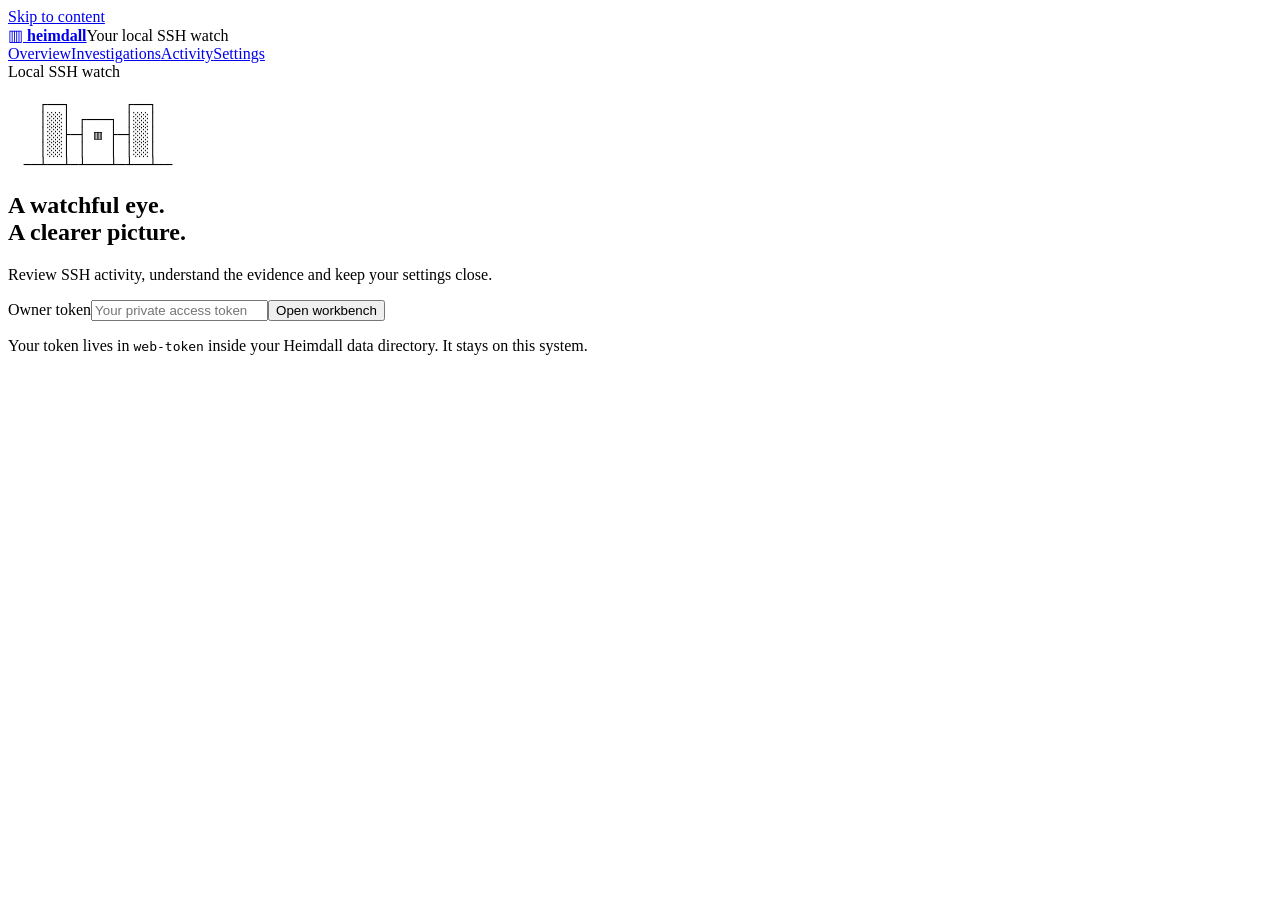
==== web/static/index.html @ a64d19e7 "Implement shell SSH monitor and authenticated dashboard" ====
<!doctype html>
<html lang="en"><head><meta charset="utf-8"><meta name="viewport" content="width=device-width,initial-scale=1"><title>Heimdall · SSH security</title><link rel="stylesheet" href="/style.css"><script src="/app.js" defer></script></head><body>
<a class="skip-link" href="#main">Skip to content</a><header><a class="brand" href="/overview">▥ <strong>heimdall</strong></a><span>Your local SSH watch</span><nav aria-label="Workbench"><a href="/overview">Overview</a><a href="/investigations">Investigations</a><a href="/activity">Activity</a><a href="/settings">Settings</a></nav><div class="rail-foot">Local SSH watch<br><button id="logout" hidden>Sign out</button></div></header>
<main id="main" tabindex="-1"><p id="message" role="status" aria-live="polite"></p>
<section id="login"><pre class="gate" aria-label="Heimdall gate illustration">    ┌──┐       ┌──┐
    │░░│ ┌───┐ │░░│
    │░░├─┤ ▥ ├─┤░░│
    │░░│ │   │ │░░│
  ──┴──┴─┴───┴─┴──┴──</pre><h1>A watchful eye.<br>A clearer picture.</h1><p>Review SSH activity, understand the evidence and keep your settings close.</p><form id="login-form"><label for="token">Owner token</label><input id="token" type="password" required autocomplete="off" placeholder="Your private access token"><button class="primary">Open workbench</button></form><p class="hint">Your token lives in <code>web-token</code> inside your Heimdall data directory. It stays on this system.</p></section>
<div id="app" hidden>
<div id="overview" class="page" hidden><div class="page-heading"><div><h1>Security overview</h1><p>Understand what happened. Decide what comes next.</p></div><span id="freshness">Waiting for status</span></div>
<section class="monitor-panel"><div class="section-heading"><h2>SSH monitor <span id="monitor-badge" class="badge">Unknown</span></h2><div><button id="start">Start monitor</button> <button id="stop">Stop</button></div></div><p id="status"></p><div id="metrics" class="metrics"></div><div class="panel-foot"><span id="mode-label">Checking source</span><span>Discord / VirusTotal — Planned</span></div></section>
<p class="overview-link"><a href="/investigations">Explore investigations →</a></p></div><section id="investigations" class="page" hidden><div class="section-heading"><div><h1>Investigations</h1><p>Rule matches with the facts behind them.</p></div><label class="filter-label">Show<select id="filter"><option value="all">All alerts</option><option value="needs_review">Needs review</option><option value="reviewed">Reviewed</option></select></label></div><div class="split"><div id="alerts" aria-label="Alerts"></div><article id="detail"><div class="empty"><span>┌─ ▥ ─┐</span><h3>Follow the evidence</h3><p>Choose an alert to inspect its timeline and review history.</p></div></article></div></section>
<section id="activity" class="page" hidden><div class="section-heading"><div><h1>Activity</h1><p>The latest observations, including unavailable information.</p></div></div><div id="events" class="activity-list"></div></section>
<section id="settings" class="settings page" hidden><div class="section-heading"><div><h1>Settings</h1><p>Changes apply to new events. Existing evidence is preserved.</p></div></div><form id="config"><div class="settings-fields"><label>Failure threshold<input name="threshold" type="number" min="2" max="100" required><span>Failures from one IP across usernames.</span></label><label>Window in seconds<input name="window_seconds" type="number" min="30" max="3600" required><span>How far back the rule counts failures.</span></label><label>Retention in days<input name="retention_days" type="number" min="1" max="365" required><span>Used when local history cleanup runs.</span></label></div><button class="primary">Save settings</button><span id="config-state" class="hint"></span></form></section>
<footer>heimdall <span>Local evidence. Explainable rules. Owner control.</span></footer></div></main></body></html>
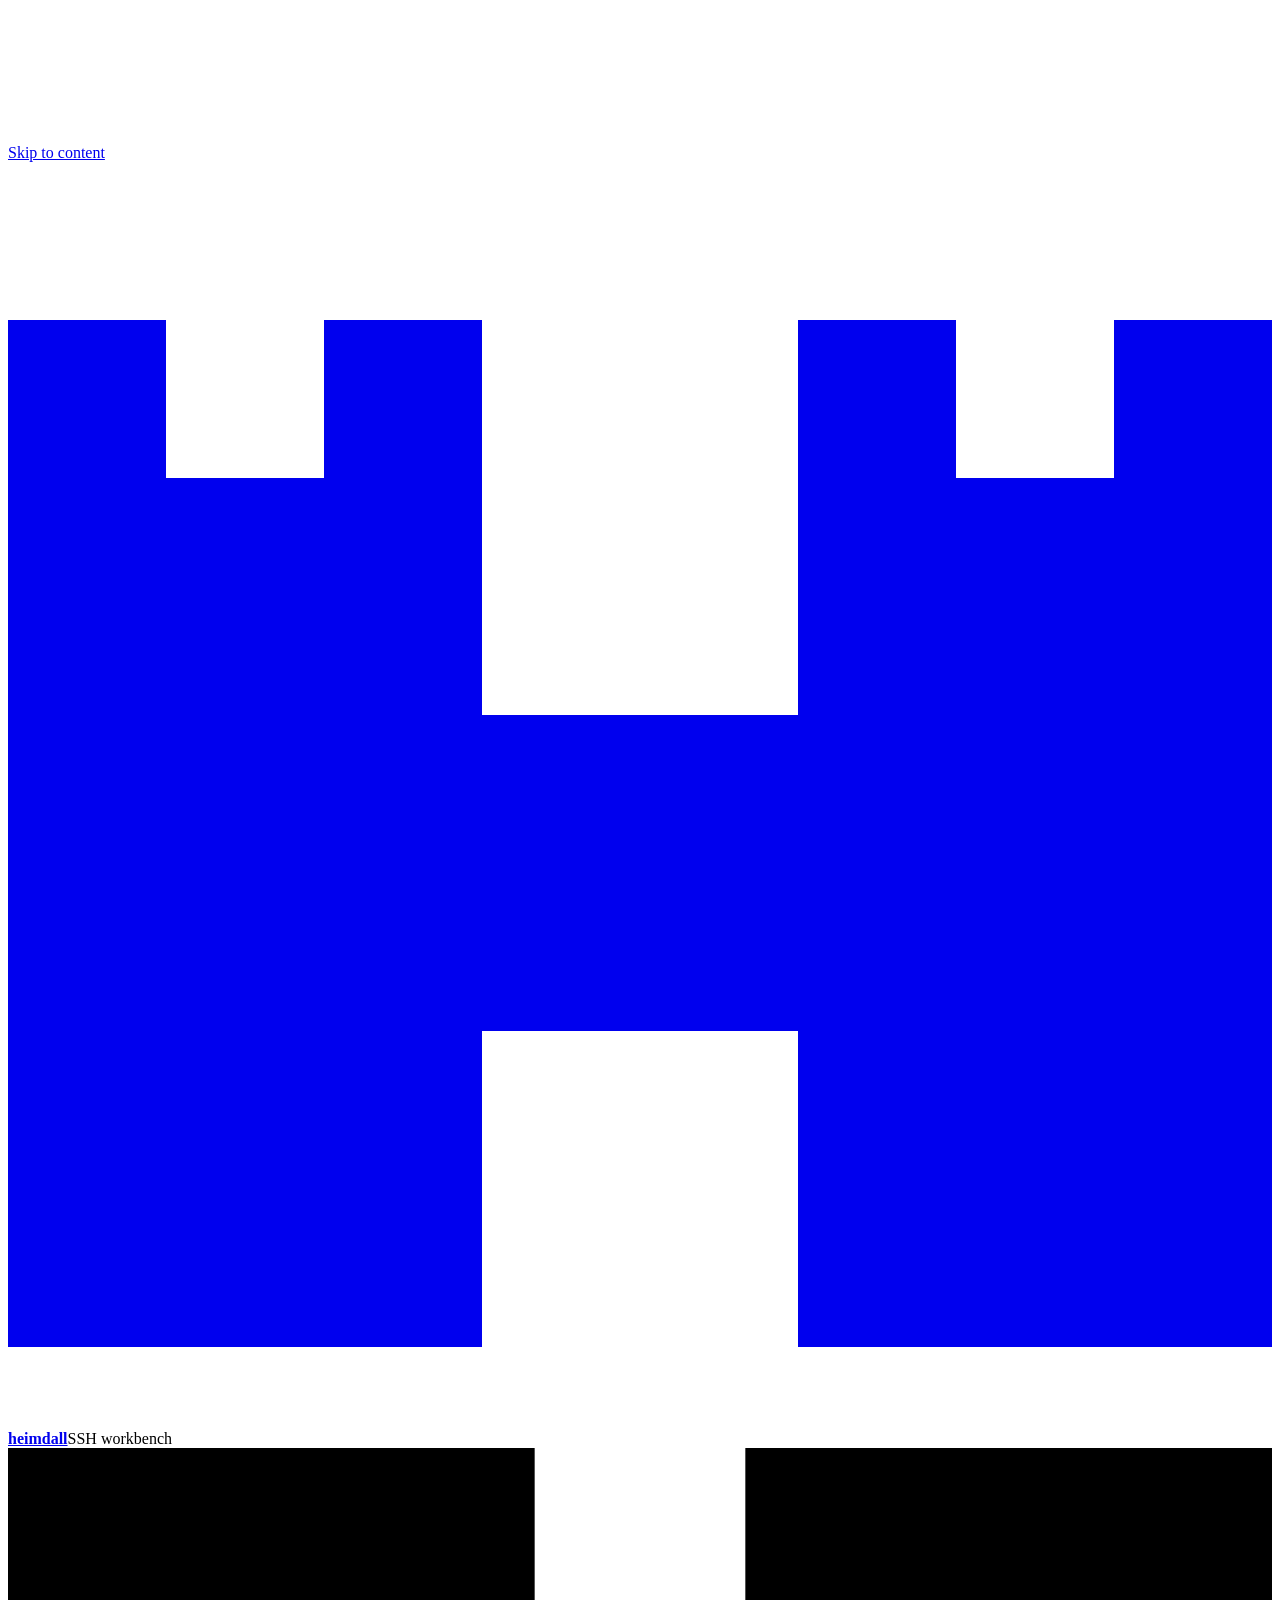
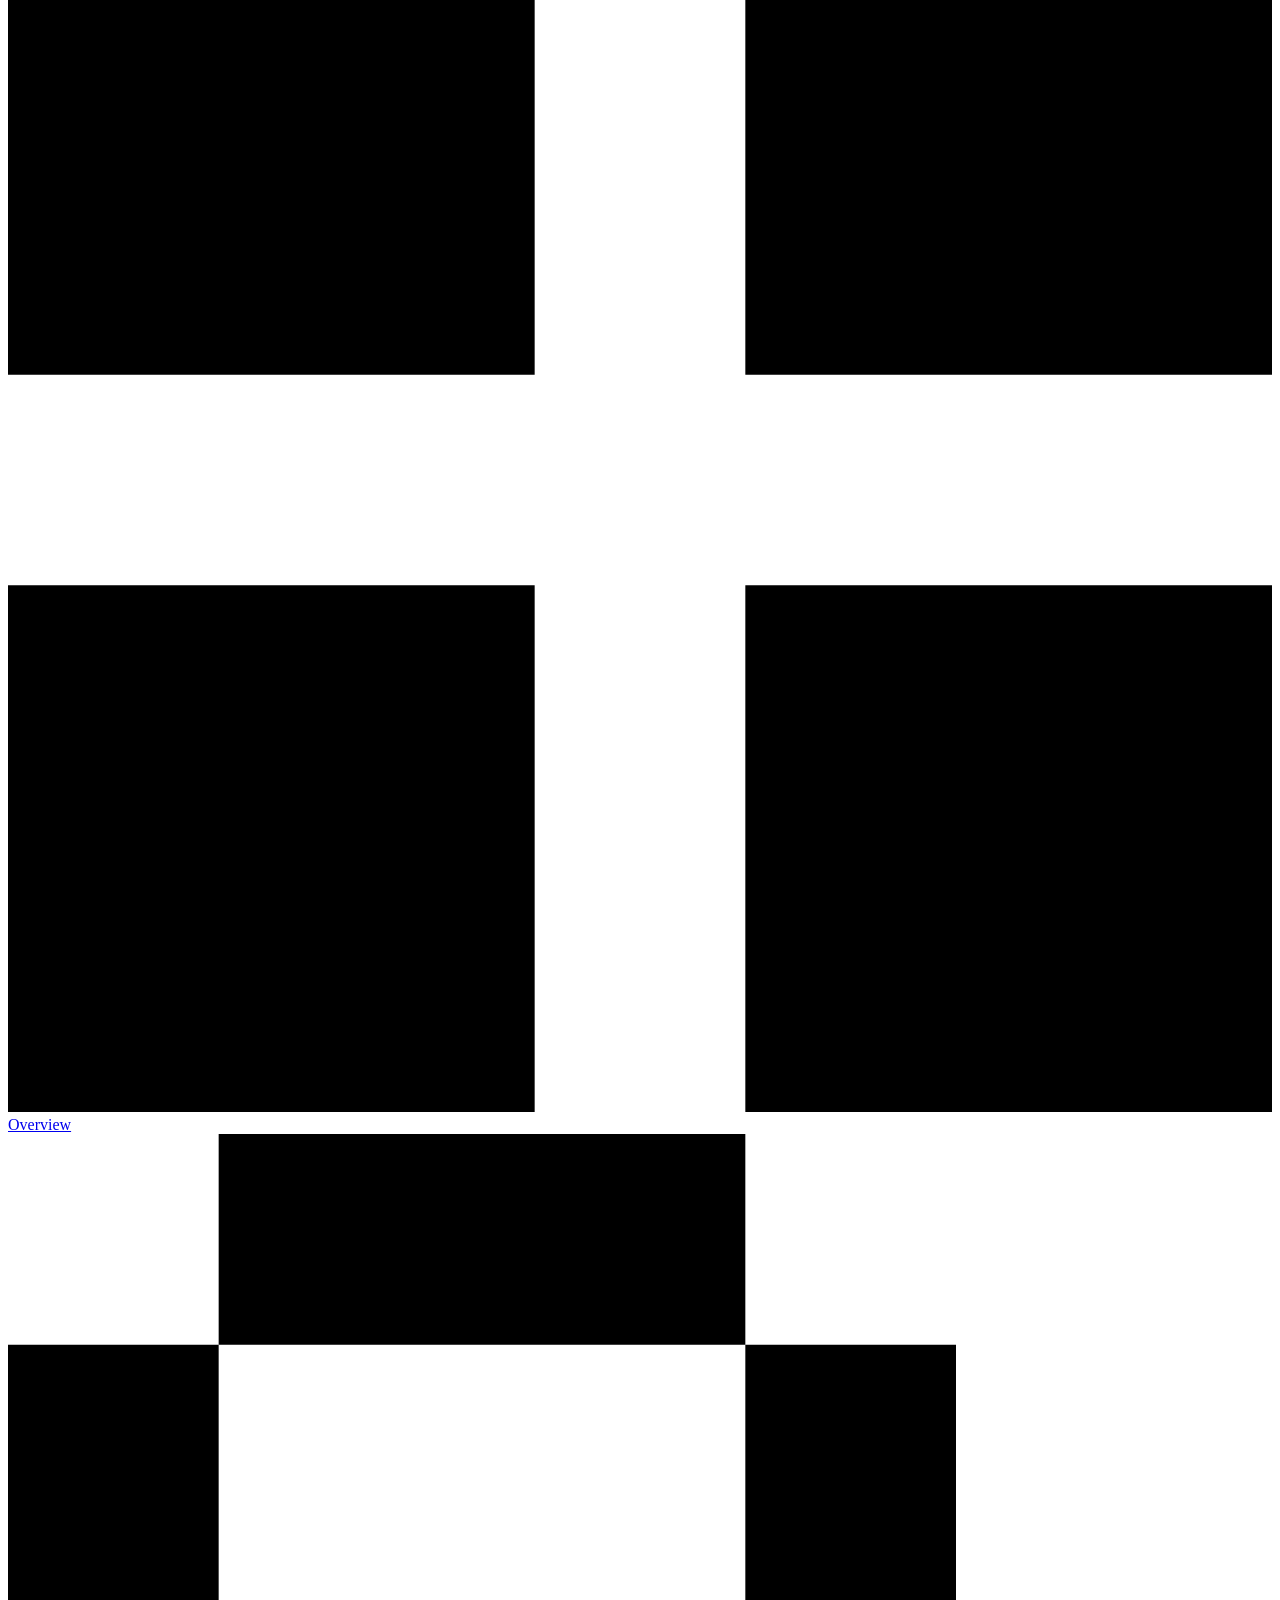
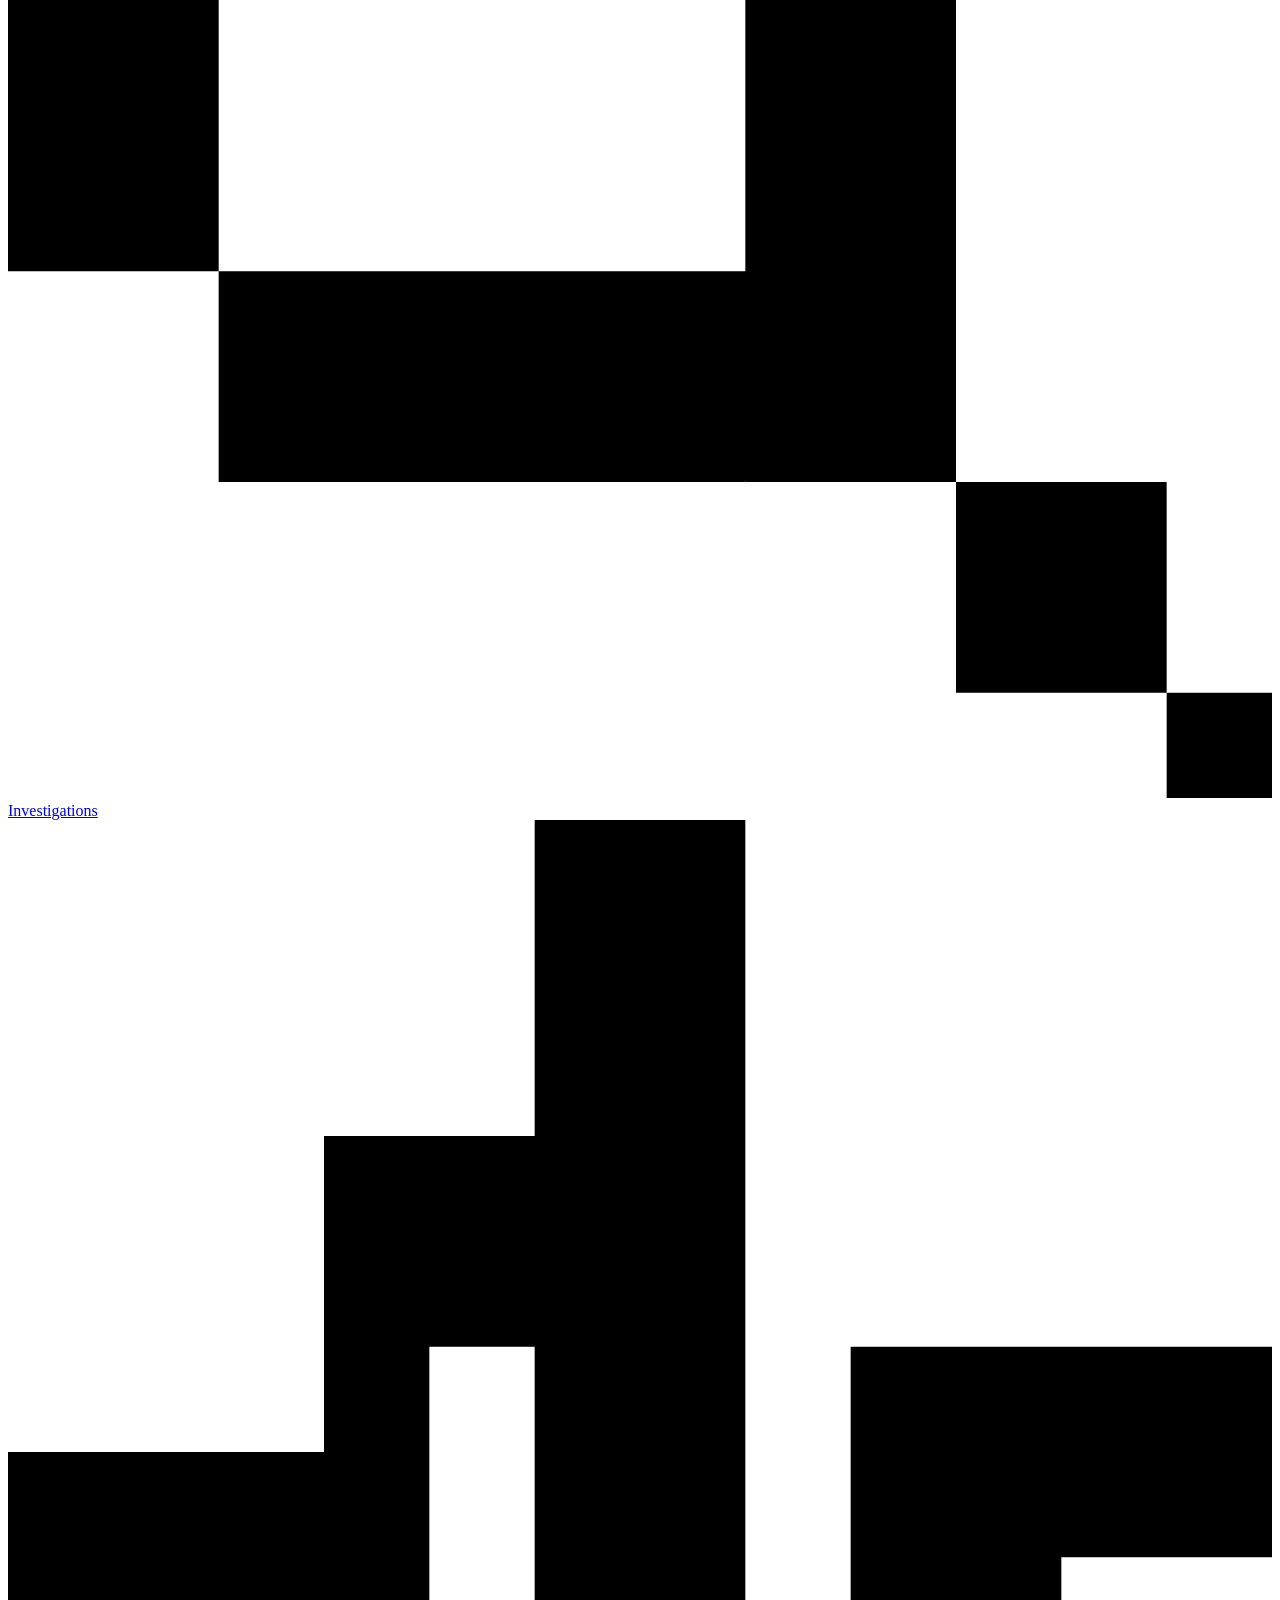
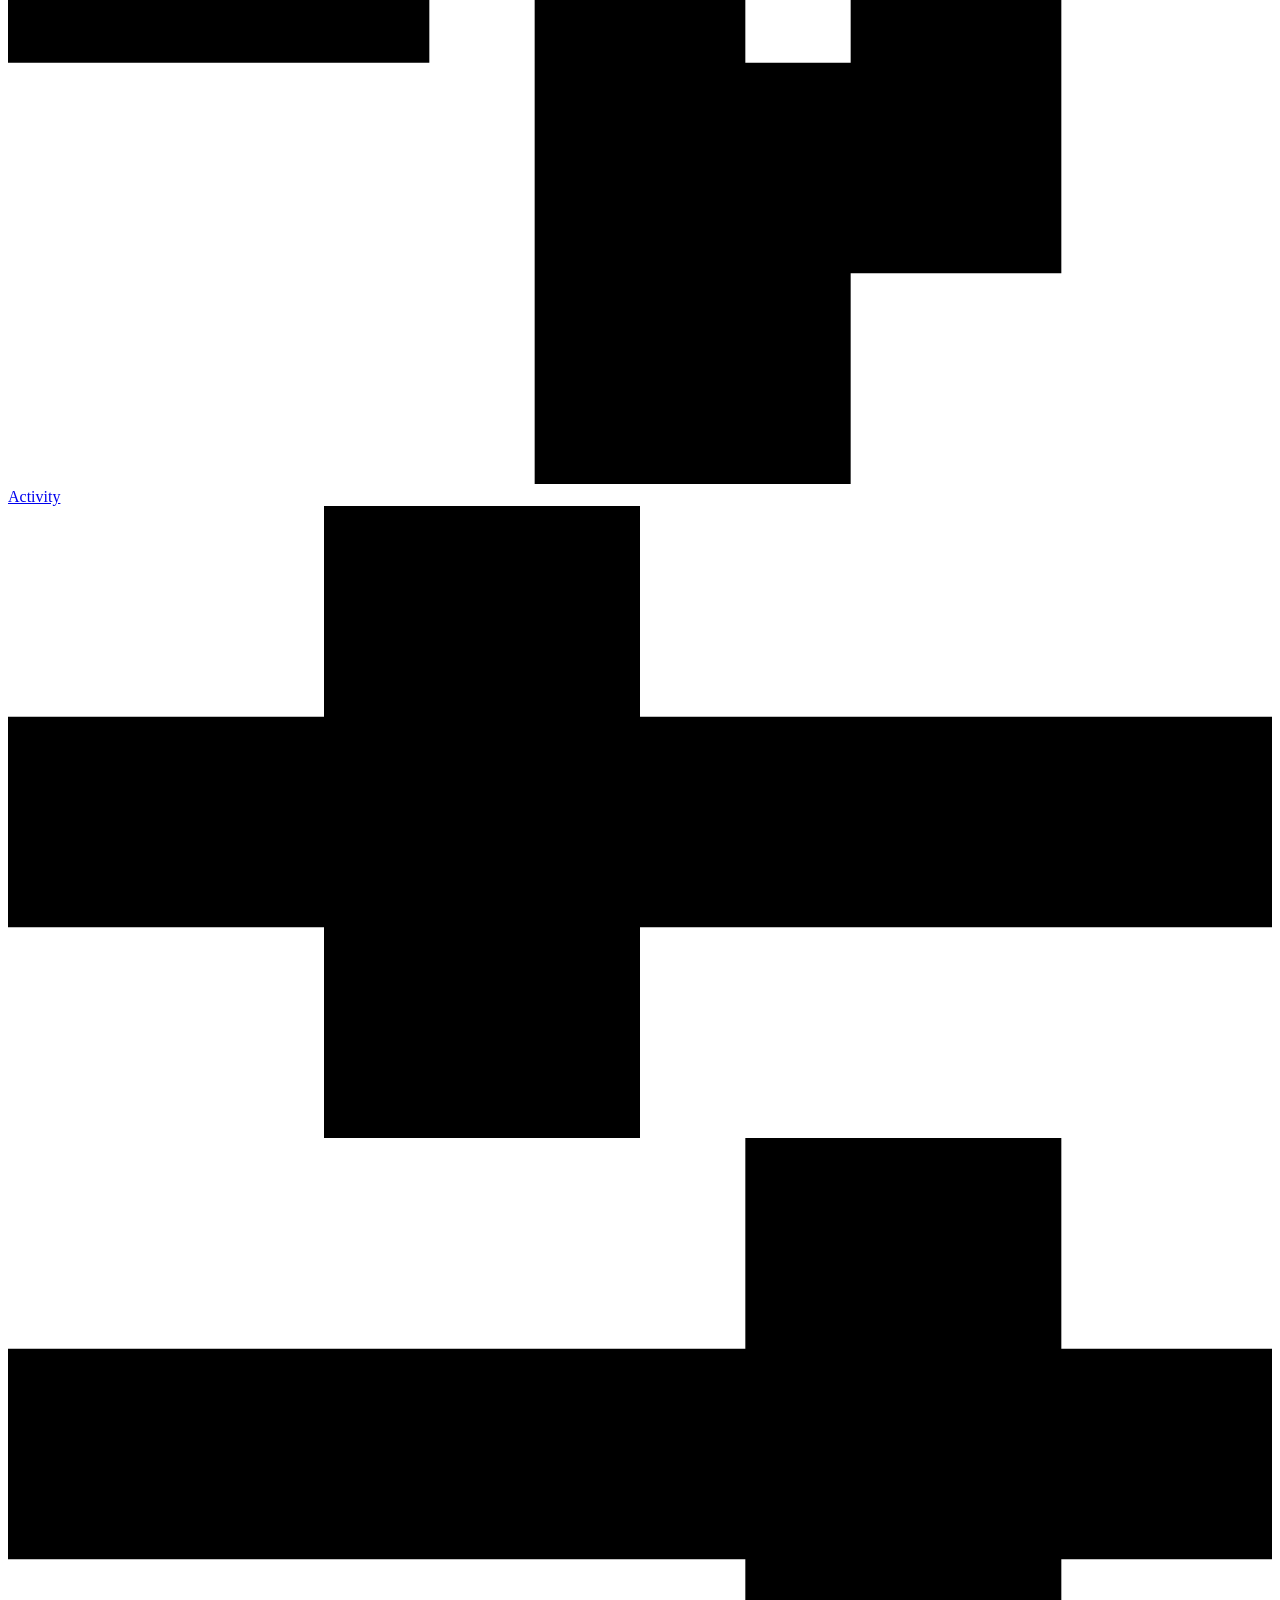
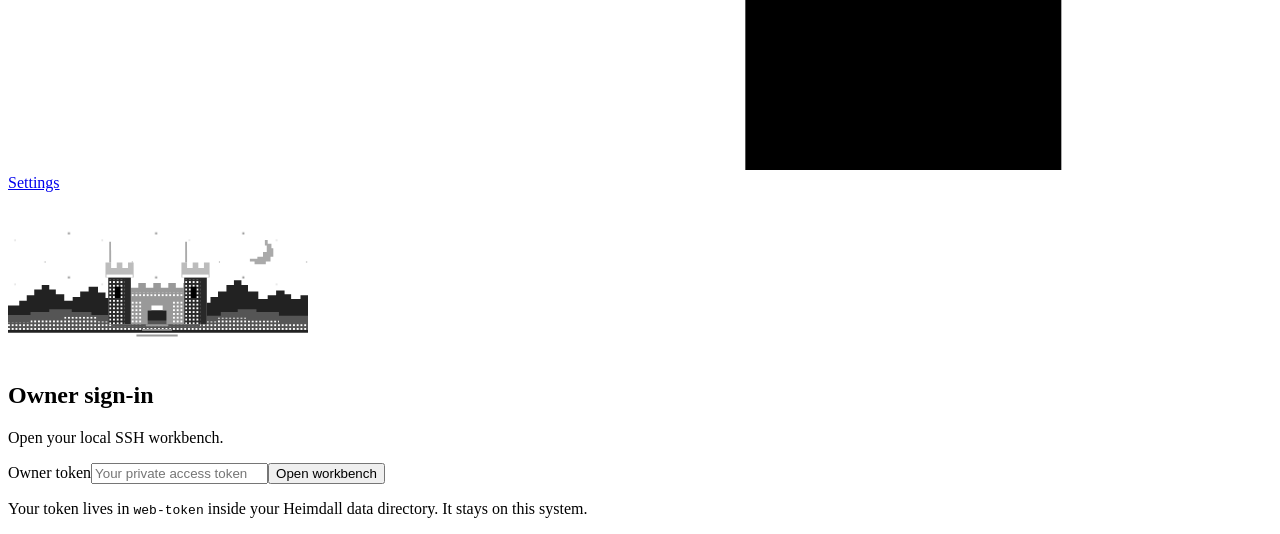
==== commit 9d81db54: "Update dashboard pixel design" ====
--- a/web/static/index.html
+++ b/web/static/index.html
@@ -1,16 +1,192 @@
 <!doctype html>
-<html lang="en"><head><meta charset="utf-8"><meta name="viewport" content="width=device-width,initial-scale=1"><title>Heimdall · SSH security</title><link rel="stylesheet" href="/style.css"><script src="/app.js" defer></script></head><body>
-<a class="skip-link" href="#main">Skip to content</a><header><a class="brand" href="/overview">▥ <strong>heimdall</strong></a><span>Your local SSH watch</span><nav aria-label="Workbench"><a href="/overview">Overview</a><a href="/investigations">Investigations</a><a href="/activity">Activity</a><a href="/settings">Settings</a></nav><div class="rail-foot">Local SSH watch<br><button id="logout" hidden>Sign out</button></div></header>
-<main id="main" tabindex="-1"><p id="message" role="status" aria-live="polite"></p>
-<section id="login"><pre class="gate" aria-label="Heimdall gate illustration">    ┌──┐       ┌──┐
-    │░░│ ┌───┐ │░░│
-    │░░├─┤ ▥ ├─┤░░│
-    │░░│ │   │ │░░│
-  ──┴──┴─┴───┴─┴──┴──</pre><h1>A watchful eye.<br>A clearer picture.</h1><p>Review SSH activity, understand the evidence and keep your settings close.</p><form id="login-form"><label for="token">Owner token</label><input id="token" type="password" required autocomplete="off" placeholder="Your private access token"><button class="primary">Open workbench</button></form><p class="hint">Your token lives in <code>web-token</code> inside your Heimdall data directory. It stays on this system.</p></section>
-<div id="app" hidden>
-<div id="overview" class="page" hidden><div class="page-heading"><div><h1>Security overview</h1><p>Understand what happened. Decide what comes next.</p></div><span id="freshness">Waiting for status</span></div>
-<section class="monitor-panel"><div class="section-heading"><h2>SSH monitor <span id="monitor-badge" class="badge">Unknown</span></h2><div><button id="start">Start monitor</button> <button id="stop">Stop</button></div></div><p id="status"></p><div id="metrics" class="metrics"></div><div class="panel-foot"><span id="mode-label">Checking source</span><span>Discord / VirusTotal — Planned</span></div></section>
-<p class="overview-link"><a href="/investigations">Explore investigations →</a></p></div><section id="investigations" class="page" hidden><div class="section-heading"><div><h1>Investigations</h1><p>Rule matches with the facts behind them.</p></div><label class="filter-label">Show<select id="filter"><option value="all">All alerts</option><option value="needs_review">Needs review</option><option value="reviewed">Reviewed</option></select></label></div><div class="split"><div id="alerts" aria-label="Alerts"></div><article id="detail"><div class="empty"><span>┌─ ▥ ─┐</span><h3>Follow the evidence</h3><p>Choose an alert to inspect its timeline and review history.</p></div></article></div></section>
-<section id="activity" class="page" hidden><div class="section-heading"><div><h1>Activity</h1><p>The latest observations, including unavailable information.</p></div></div><div id="events" class="activity-list"></div></section>
-<section id="settings" class="settings page" hidden><div class="section-heading"><div><h1>Settings</h1><p>Changes apply to new events. Existing evidence is preserved.</p></div></div><form id="config"><div class="settings-fields"><label>Failure threshold<input name="threshold" type="number" min="2" max="100" required><span>Failures from one IP across usernames.</span></label><label>Window in seconds<input name="window_seconds" type="number" min="30" max="3600" required><span>How far back the rule counts failures.</span></label><label>Retention in days<input name="retention_days" type="number" min="1" max="365" required><span>Used when local history cleanup runs.</span></label></div><button class="primary">Save settings</button><span id="config-state" class="hint"></span></form></section>
-<footer>heimdall <span>Local evidence. Explainable rules. Owner control.</span></footer></div></main></body></html>
+<html lang="en">
+  <head>
+    <meta charset="utf-8" />
+    <meta name="viewport" content="width=device-width,initial-scale=1" />
+    <title>Heimdall · SSH security</title>
+    <link rel="stylesheet" href="/style.css" />
+    <script src="/app.js" defer></script>
+  </head>
+  <body>
+    <a class="skip-link" href="#main">Skip to content</a>
+    <svg class="sprite" xmlns="http://www.w3.org/2000/svg" aria-hidden="true" focusable="false">
+      <defs>
+        <pattern id="points" width="4" height="4" patternUnits="userSpaceOnUse">
+          <rect width="2" height="2" fill="white"/>
+        </pattern>
+        <pattern id="stars" width="93" height="47" patternUnits="userSpaceOnUse">
+          <path fill="#888" d="M7 14h1v1H7z M64 6h2v2h-2z M39 37h1v1h-1z"/>
+        </pattern>
+        <symbol id="gate-mark" viewBox="0 0 16 16">
+          <path fill="currentColor" d="M0 2h2v2h2V2h2v5h4V2h2v2h2V2h2v13h-6v-4H6v4H0z"/>
+        </symbol>
+        <g id="tower">
+          <path d="M0 0h6v6h6V0h6v6h6V0h6v16h-3v50H3V16H0z" fill="#bcbcbc"/>
+          <path d="M3 16h24v50H3z" fill="#292929"/>
+          <path d="M4 18h16v48H4z" fill="url(#points)"/>
+          <path d="M10 26h6v12h-6z" fill="black"/>
+          <path d="M1 13h28v3H1z" fill="white"/>
+        </g>
+        <symbol id="watch-gate" viewBox="0 0 320 120">
+          <rect width="320" height="120" fill="url(#stars)"/>
+          <path fill="#aaa" d="M274 14h3v4h4v5h2v9h-3v5h-5v3h-12v-3h-5v-3h8v-2h6v-5h4v-7h-2z"/>
+          <path fill="#222" d="M0 84h12v-5h8v-6h8v-6h8v-5h8v5h7v5h9v7h9v-4h8v-6h9v-5h10v6h8v6h8v5h12v8h79v-8h13v-6h8v-6h9v-7h8v-5h8v5h7v7h11v8h10v-4h9v-5h9v4h7v5h10v-4h8v40H0z"/>
+          <path fill="#555" d="M0 94h24v-3h20v-3h24v3h21v3h18v6h102v-5h18v-4h18v-3h20v3h24v4h31v15H0z"/>
+          <path fill="url(#points)" d="M0 102h24v-3h36v-3h35v5h16v5h94v-5h18v-4h31v3h35v3h31v7H0z"/>
+          <path fill="#999" d="M123 60h8v5h8v-5h8v5h8v-5h8v5h8v-5h8v5h8v-5h9v44h-27V89h-4v-5h-12v5h-4v15h-26z"/>
+          <path fill="url(#points)" d="M124 70h72v6h-72z M130 79h14v25h-14z M175 79h14v25h-14z"/>
+          <use href="#tower" x="104" y="38"/><use href="#tower" x="185" y="38"/>
+          <path fill="#aaa" d="M108 38V16h2v22z M189 38V16h2v22z"/>
+          <path fill="white" d="M110 16h16v3h6v3h-8v3h-14z M191 16h16v3h6v3h-8v3h-14z"/>
+          <path fill="#999" d="M147 104h24v2h-24z M143 109h32v2h-32z M137 115h44v2h-44z"/>
+        </symbol>
+      </defs>
+    </svg>
+    <header>
+      <a class="brand" href="/overview"><svg aria-hidden="true" viewBox="0 0 16 16"><use href="#gate-mark"/></svg> <strong>heimdall</strong></a
+      ><span>SSH workbench</span>
+      <nav aria-label="Workbench">
+        <a href="/overview"><svg aria-hidden="true" viewBox="0 0 12 12"><path d="M0 0h5v5H0z M7 0h5v5H7z M0 7h5v5H0z M7 7h5v5H7z"/></svg>Overview</a>
+        <a href="/investigations"><svg aria-hidden="true" viewBox="0 0 12 12"><path d="M2 0h5v2H2z M0 2h2v5H0z M7 2h2v5H7z M2 7h5v2H2z M7 7h2v2H7z M9 9h2v2H9z M11 11h1v1h-1z"/></svg>Investigations</a>
+        <a href="/activity"><svg aria-hidden="true" viewBox="0 0 12 12"><path d="M0 6h3V3h2V0h2v8h1V5h4v2h-2v3H8v2H5V5H4v3H0z"/></svg>Activity</a>
+        <a href="/settings"><svg aria-hidden="true" viewBox="0 0 12 12"><path d="M0 2h3V0h3v2h6v2H6v2H3V4H0z M0 8h7V6h3v2h2v2h-2v2H7v-2H0z"/></svg>Settings</a>
+      </nav>
+      <div class="rail-foot">
+        <button id="logout" hidden>Sign out</button>
+      </div>
+    </header>
+    <main id="main" tabindex="-1">
+      <p id="message" role="status" aria-live="polite"></p>
+      <section id="login">
+        <div class="login-art"><svg class="gate-art" aria-hidden="true" focusable="false"><use href="#watch-gate"/></svg></div>
+        <div class="login-body">
+          <h1>Owner sign-in</h1>
+          <p>Open your local SSH workbench.</p>
+          <form id="login-form">
+            <label for="token">Owner token</label
+            ><input
+              id="token"
+              type="password"
+              required
+              autocomplete="off"
+              placeholder="Your private access token"
+            /><button class="primary">Open workbench</button>
+          </form>
+          <p class="hint">
+            Your token lives in <code>web-token</code> inside your Heimdall data
+            directory. It stays on this system.
+          </p>
+        </div>
+      </section>
+      <div id="app" hidden>
+        <div id="overview" class="page" hidden>
+          <div class="page-heading">
+            <div>
+              <h1>Security overview</h1>
+            </div>
+            <span id="freshness">Waiting for status</span>
+          </div>
+          <section class="monitor-panel">
+            <div class="section-heading">
+              <h2>
+                SSH monitor
+                <span id="monitor-badge" class="badge">Unknown</span>
+              </h2>
+              <div>
+                <button id="start"><i class="pixel-play" aria-hidden="true"></i>Start monitor</button>
+                <button id="stop"><i class="pixel-stop" aria-hidden="true"></i>Stop</button>
+              </div>
+            </div>
+            <div class="monitor-readout"><p id="status"></p><svg class="gate-art" aria-hidden="true" focusable="false"><use href="#watch-gate"/></svg></div>
+            <div id="metrics" class="metrics"></div>
+            <div class="panel-foot">
+              <span id="mode-label">Checking source</span
+              ><span id="provider-label"></span>
+            </div>
+          </section>
+          <p class="overview-link">
+            <a href="/investigations">Explore investigations →</a>
+          </p>
+        </div>
+        <section id="investigations" class="page" hidden>
+          <div class="section-heading">
+            <div>
+              <h1>Investigations</h1>
+              <p>Rule matches with the facts behind them.</p>
+            </div>
+            <label class="filter-label"
+              >Show<select id="filter">
+                <option value="all">All alerts</option>
+                <option value="needs_review">Needs review</option>
+                <option value="reviewed">Reviewed</option>
+              </select></label
+            >
+          </div>
+          <div class="split">
+            <div id="alerts" aria-label="Alerts"></div>
+            <article id="detail">
+              <div class="empty">
+                <span>┌─ ▥ ─┐</span>
+                <h3>Follow the evidence</h3>
+                <p>
+                  Choose an alert to inspect its timeline and review history.
+                </p>
+              </div>
+            </article>
+          </div>
+        </section>
+        <section id="activity" class="page" hidden>
+          <div class="section-heading">
+            <div>
+              <h1>Activity</h1>
+              <p>The latest observations, including unavailable information.</p>
+            </div>
+          </div>
+          <div id="events" class="activity-list"></div>
+        </section>
+        <section id="settings" class="settings page" hidden>
+          <div class="section-heading">
+            <div>
+              <h1>Settings</h1>
+              <p>
+                Changes apply to new events. Existing evidence is preserved.
+              </p>
+            </div>
+          </div>
+          <form id="config">
+            <div class="settings-fields">
+              <label
+                >Failure threshold<input
+                  name="threshold"
+                  type="number"
+                  min="2"
+                  max="100"
+                  required
+                /><span>Failures from one IP across usernames.</span></label
+              ><label
+                >Window in seconds<input
+                  name="window_seconds"
+                  type="number"
+                  min="30"
+                  max="3600"
+                  required
+                /><span>How far back the rule counts failures.</span></label
+              ><label
+                >Retention in days<input
+                  name="retention_days"
+                  type="number"
+                  min="1"
+                  max="365"
+                  required
+                /><span>Used when local history cleanup runs.</span></label
+              >
+            </div>
+            <button class="primary">Save settings</button
+            ><span id="config-state" class="hint"></span>
+          </form>
+        </section>
+
+      </div>
+    </main>
+  </body>
+</html>
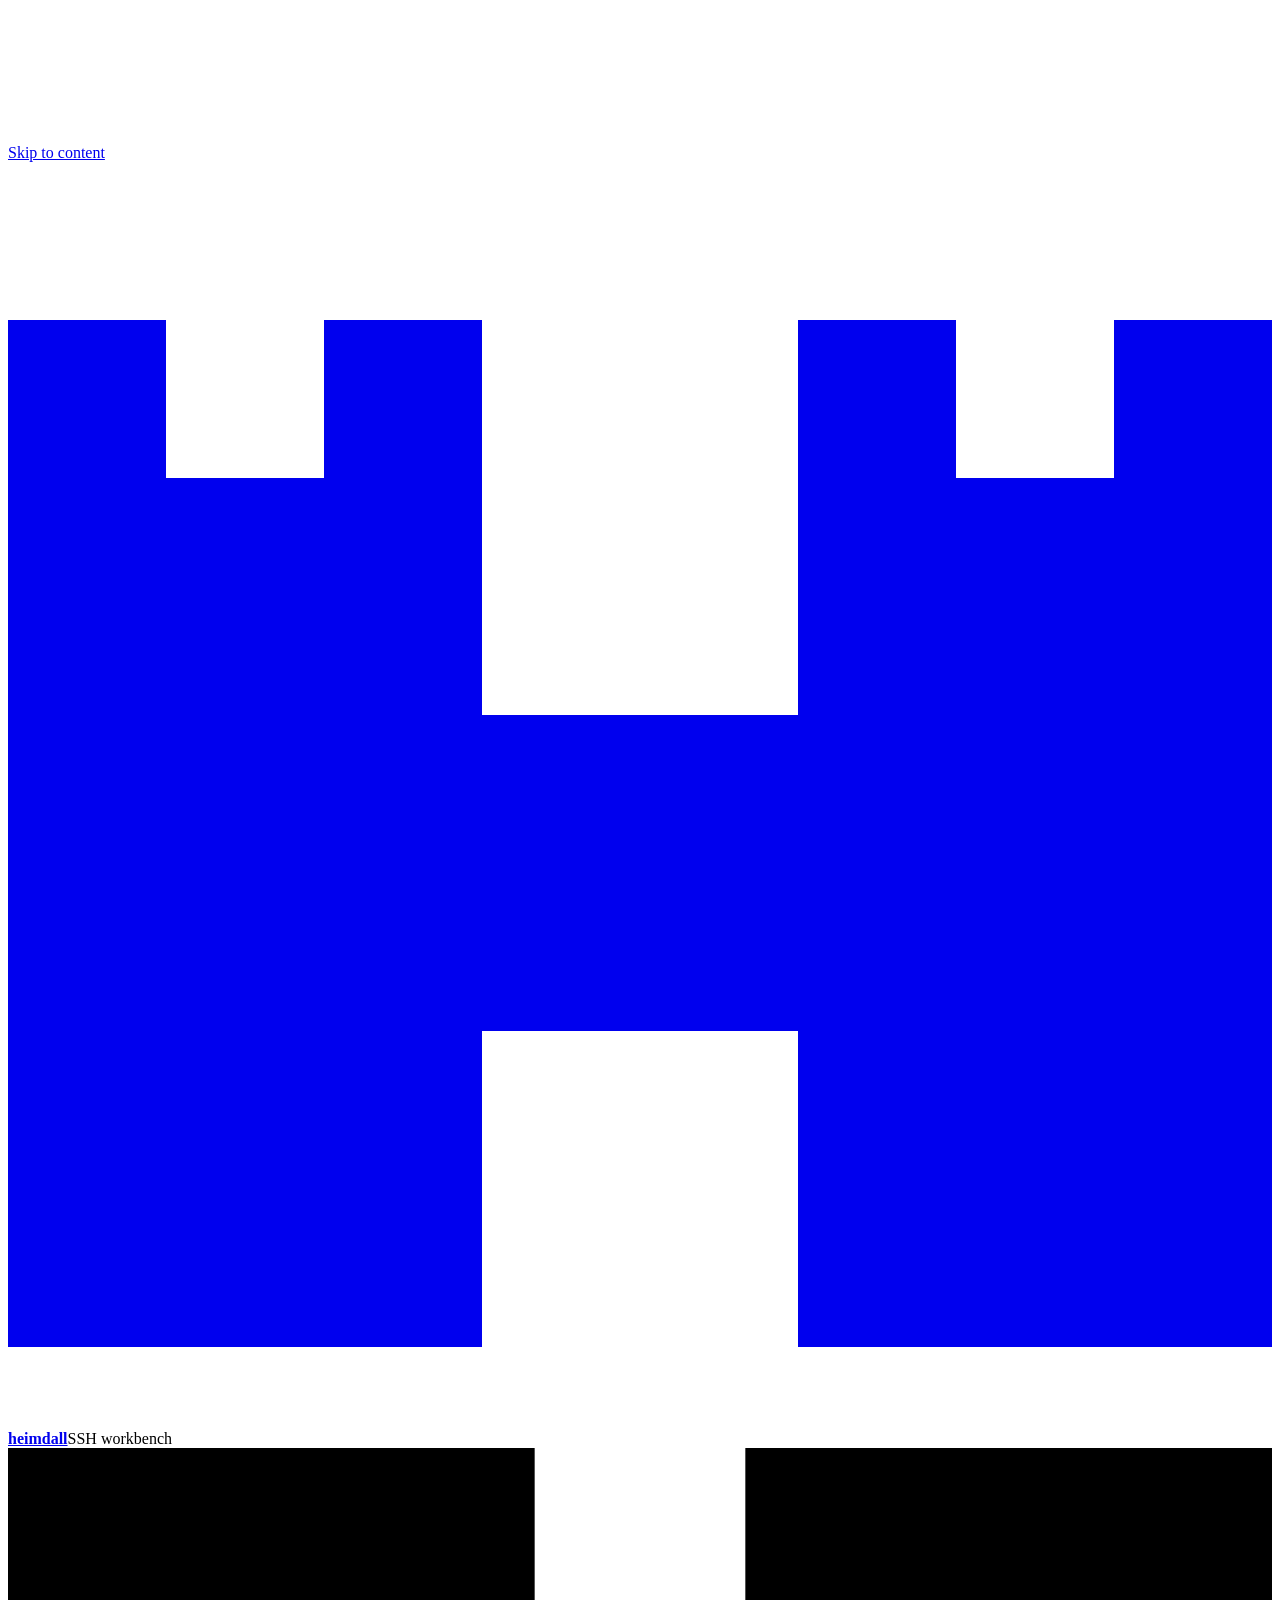
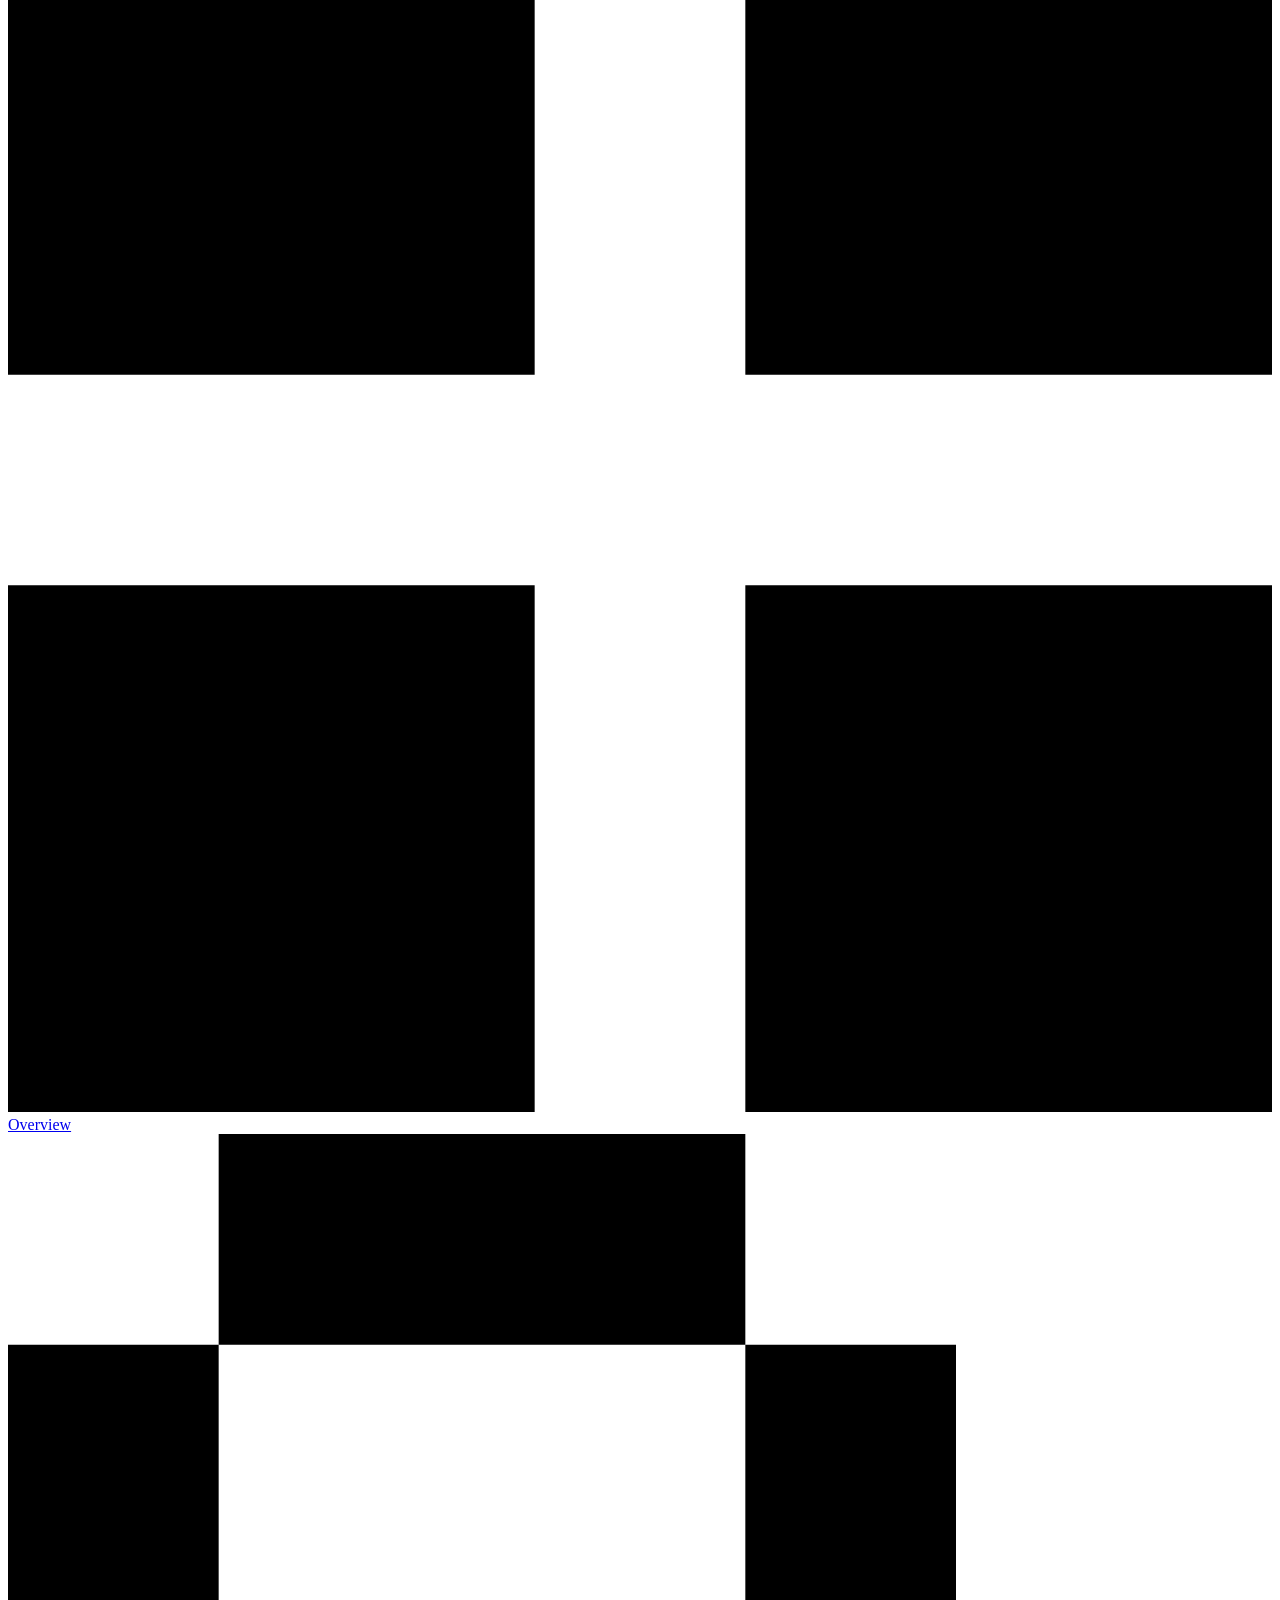
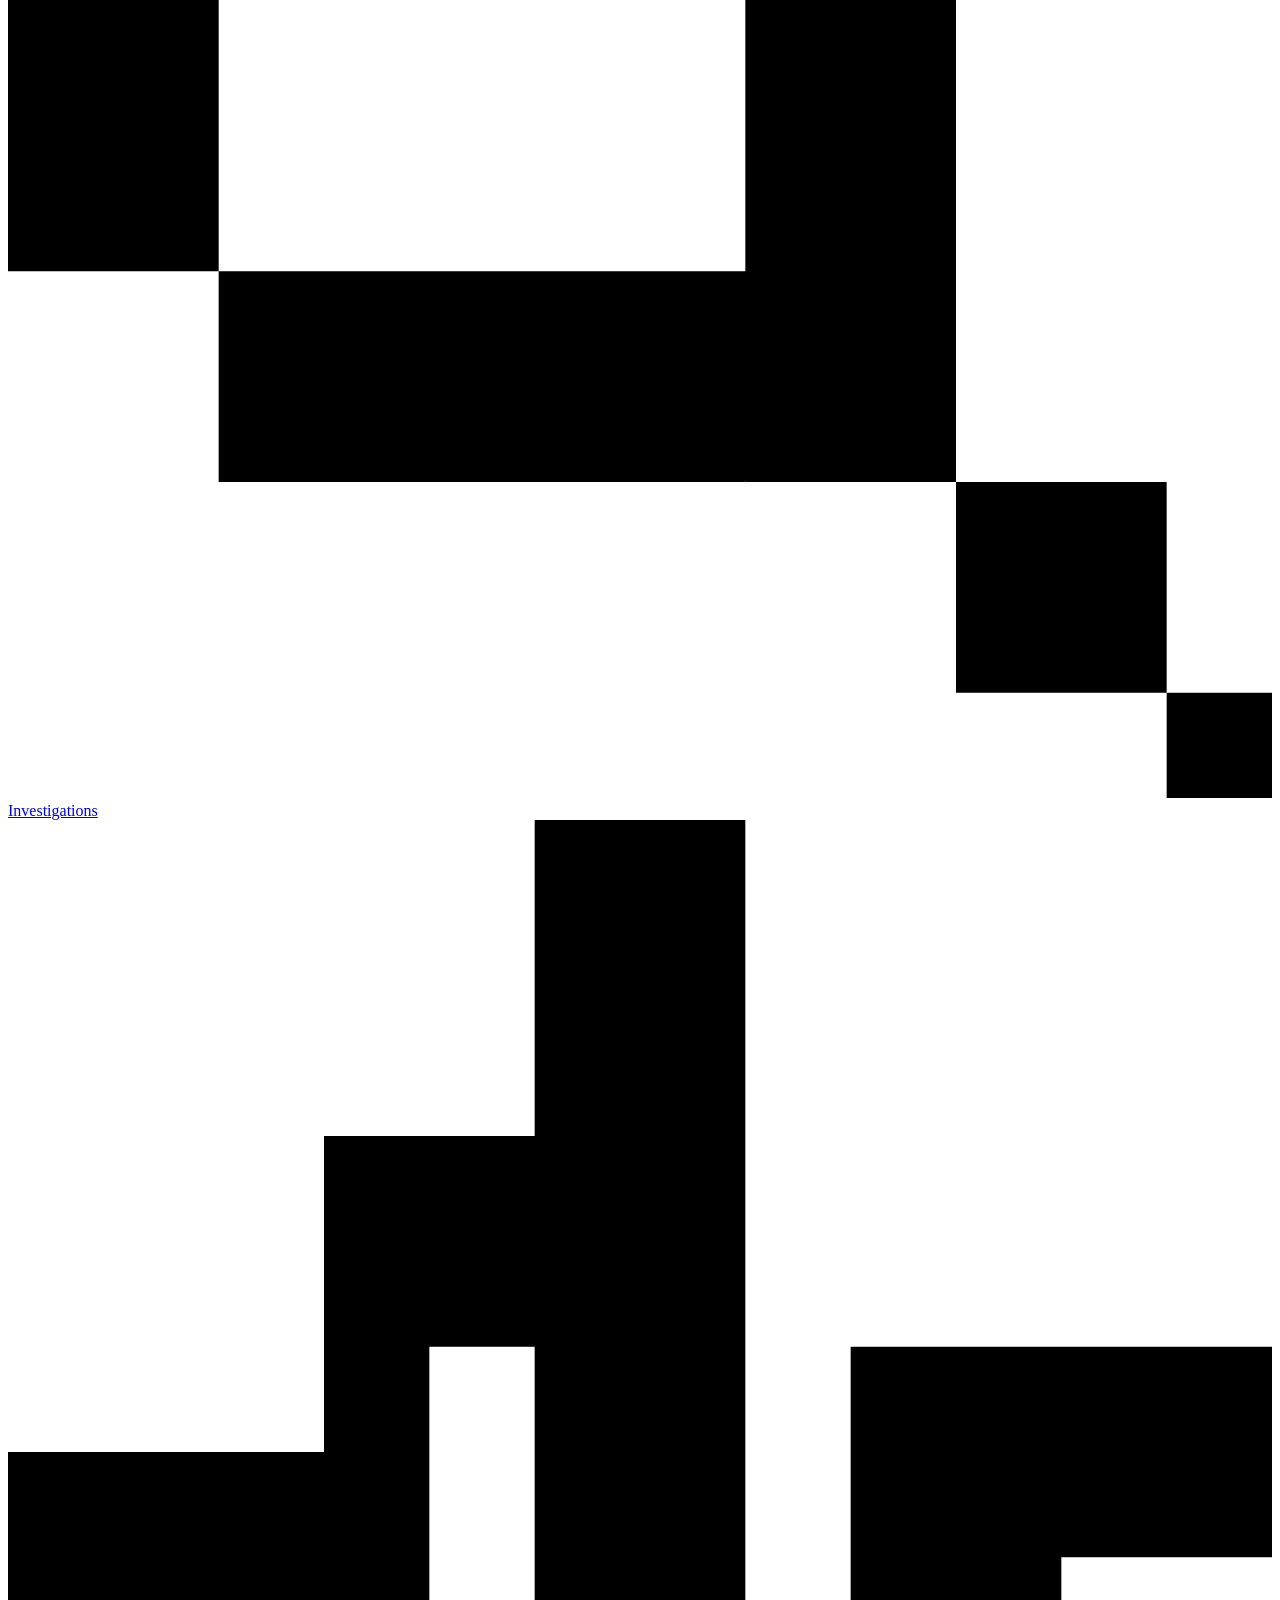
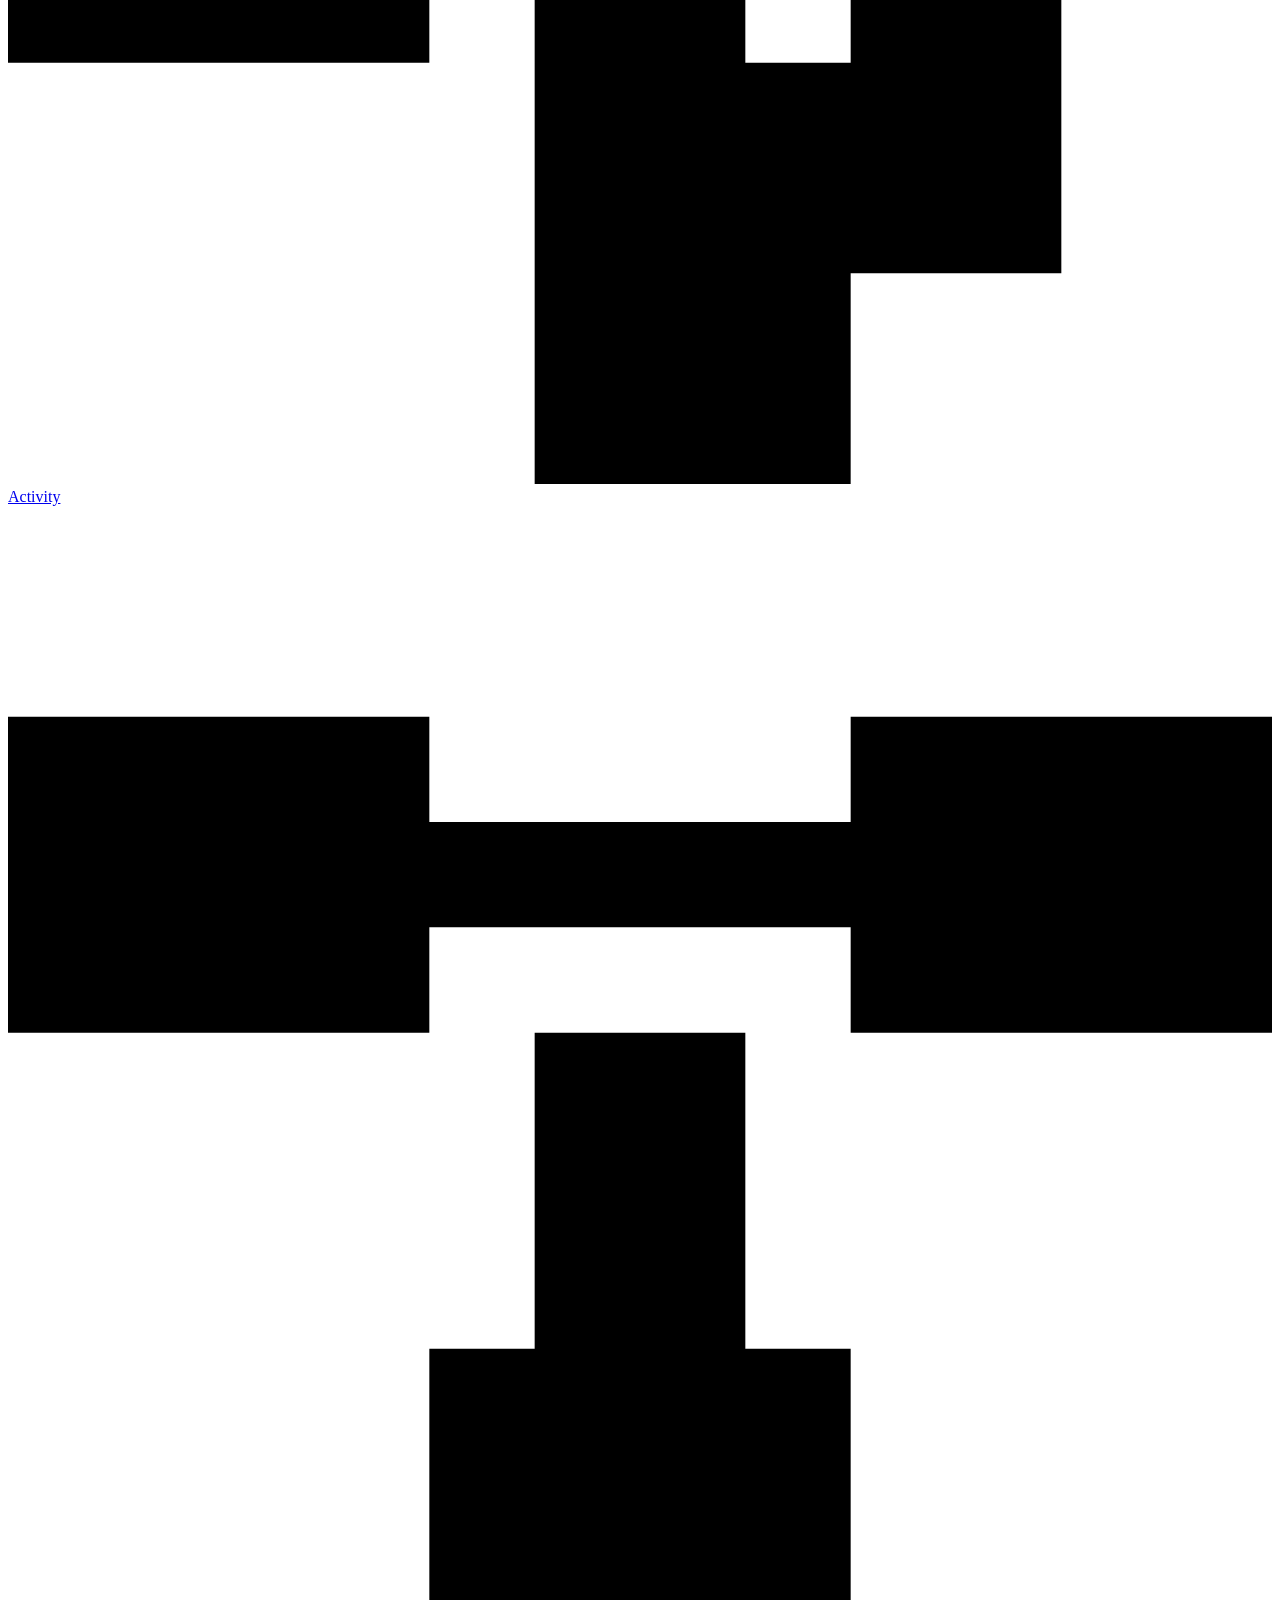
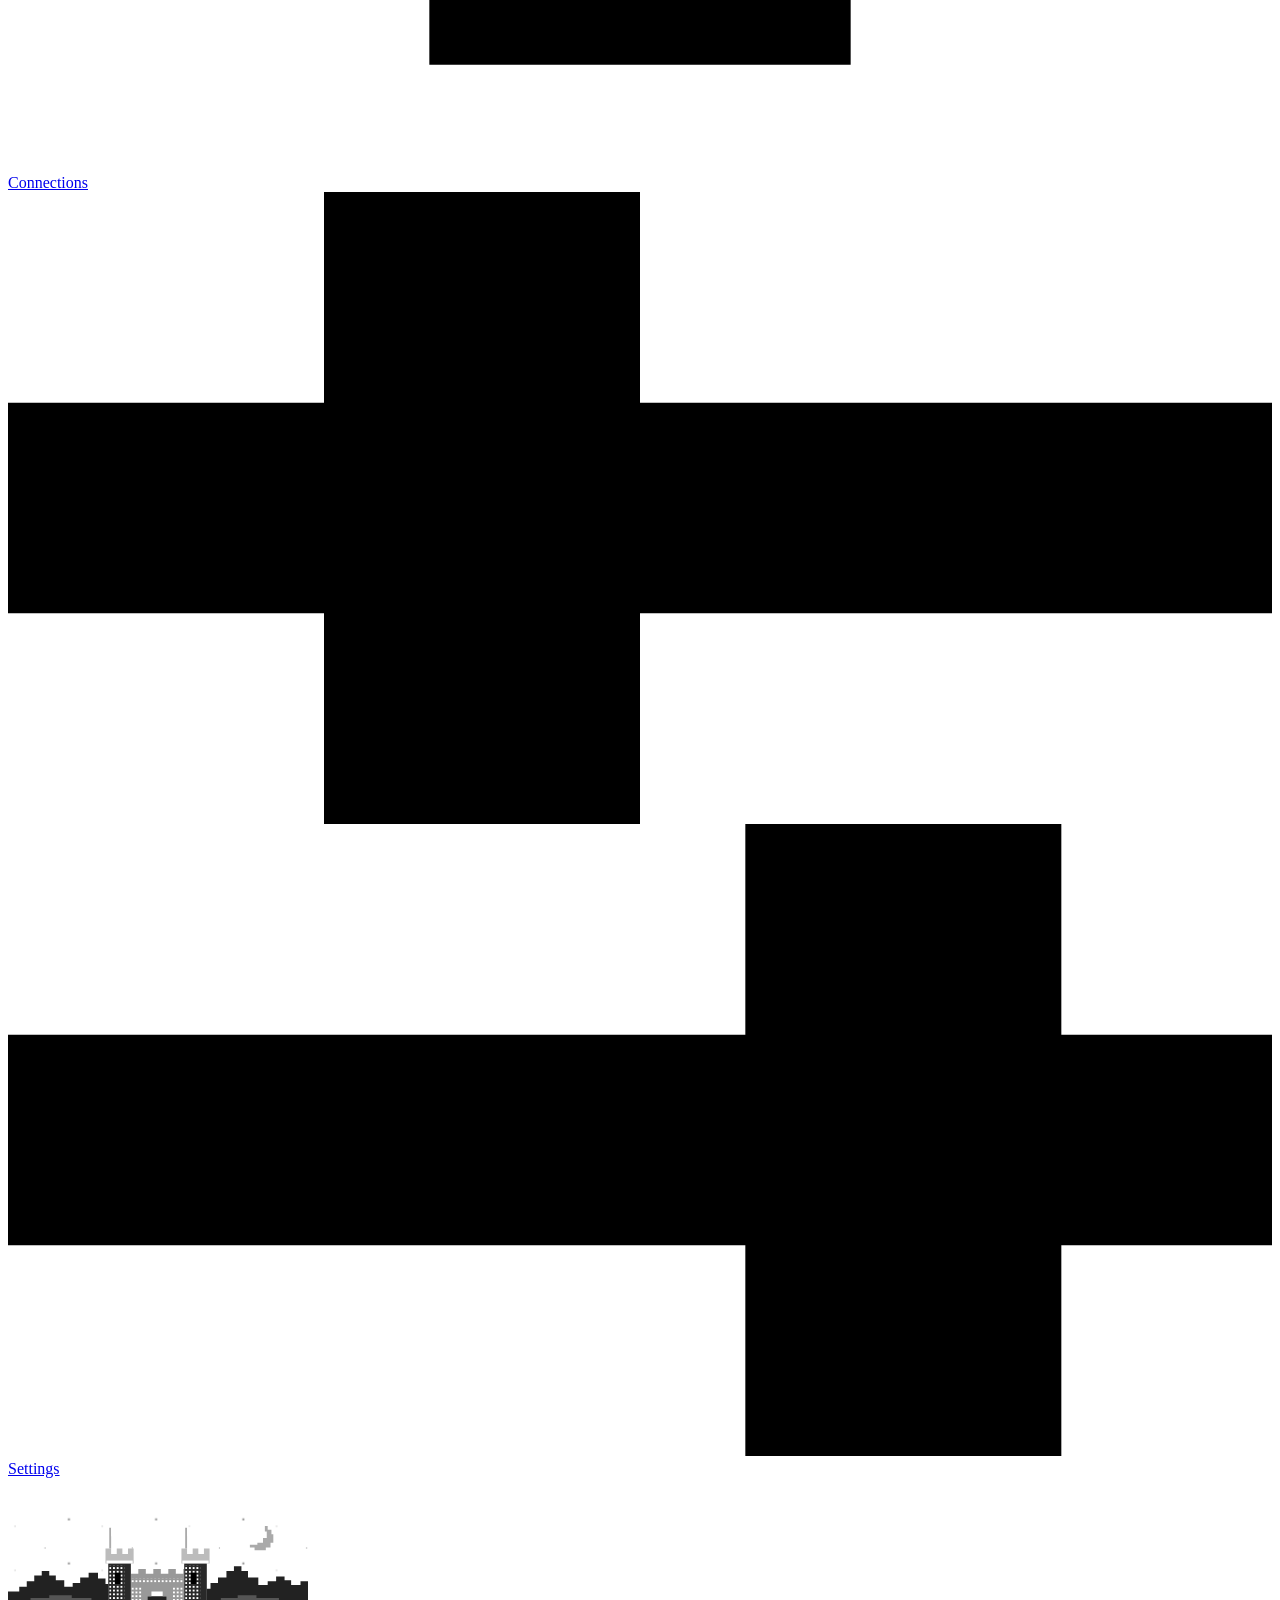
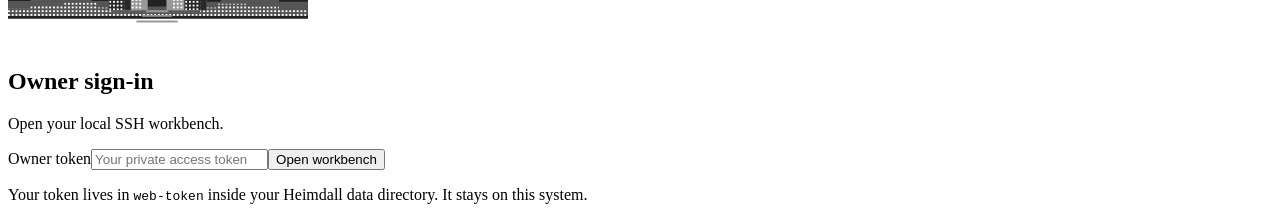
==== commit 27f2dba0: "Add SSH connection history and response design" ====
--- a/web/static/index.html
+++ b/web/static/index.html
@@ -49,6 +49,7 @@
         <a href="/overview"><svg aria-hidden="true" viewBox="0 0 12 12"><path d="M0 0h5v5H0z M7 0h5v5H7z M0 7h5v5H0z M7 7h5v5H7z"/></svg>Overview</a>
         <a href="/investigations"><svg aria-hidden="true" viewBox="0 0 12 12"><path d="M2 0h5v2H2z M0 2h2v5H0z M7 2h2v5H7z M2 7h5v2H2z M7 7h2v2H7z M9 9h2v2H9z M11 11h1v1h-1z"/></svg>Investigations</a>
         <a href="/activity"><svg aria-hidden="true" viewBox="0 0 12 12"><path d="M0 6h3V3h2V0h2v8h1V5h4v2h-2v3H8v2H5V5H4v3H0z"/></svg>Activity</a>
+        <a href="/connections"><svg aria-hidden="true" viewBox="0 0 12 12"><path d="M0 2h4v3H0z M8 2h4v3H8z M4 3h4v1H4z M5 5h2v3H5z M4 8h4v3H4z"/></svg>Connections</a>
         <a href="/settings"><svg aria-hidden="true" viewBox="0 0 12 12"><path d="M0 2h3V0h3v2h6v2H6v2H3V4H0z M0 8h7V6h3v2h2v2h-2v2H7v-2H0z"/></svg>Settings</a>
       </nav>
       <div class="rail-foot">
@@ -135,6 +136,16 @@
             </article>
           </div>
         </section>
+        <section id="connections" class="page" hidden>
+          <div class="section-heading"><div><h1>Connections</h1>
+            <p>Review the SSH logins Heimdall has recorded.</p></div></div>
+          <section class="connections-group" aria-labelledby="ssh-heading">
+            <h2 id="ssh-heading">SSH login history</h2>
+            <p>Successful password logins from retained journal records, newest first. An IP address can be shared by multiple systems or people. Other login methods and records outside retention may be missing.</p>
+            <div id="ssh-connections"></div>
+            <article id="connection-detail" class="connection-detail-panel" hidden aria-live="polite"></article>
+          </section>
+        </section>
         <section id="activity" class="page" hidden>
           <div class="section-heading">
             <div>
